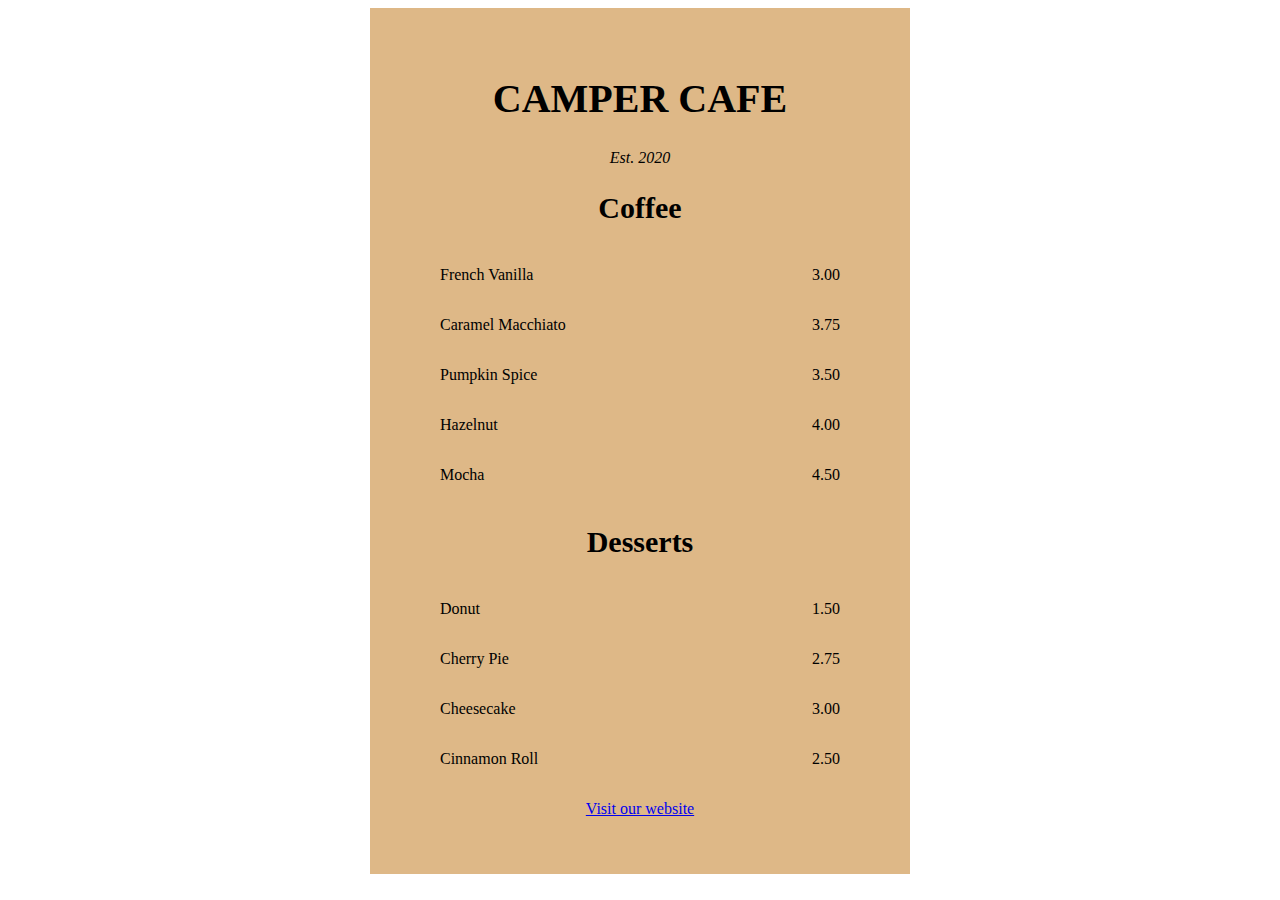
==== html/cafe_menu/index.html @ ebddd256 "Added a link to visit our website on the footer element." ====
<!DOCTYPE html>
<html lang="en">

<head>
    <title>Cafe Menu</title>
    <meta charset="utf-8">
    <link rel="stylesheet" type="text/css" href="styles.css"
    <meta name="viewport" content="width=device-width, initial-scale=1.0" />
</head>

<body>
    <div class="menu">
      <!DOCTYPE html>
      <html lang="en">
        <head>
          <meta charset="utf-8" />
          <meta name="viewport" content="width=device-width, initial-scale=1.0" />
          <title>Cafe Menu</title>
          <link href="styles.css" rel="stylesheet"/>
        </head>
        <body>
          <div class="menu">
            <main>
              <h1>CAMPER CAFE</h1>
              <p class="established">Est. 2020</p>
              <section>
                <h2>Coffee</h2>
                <article class="item">
                  <p class="flavor">French Vanilla</p><p class="price">3.00</p>
                </article>
                <article class="item">
                  <p class="flavor">Caramel Macchiato</p><p class="price">3.75</p>
                </article>
                <article class="item">
                  <p class="flavor">Pumpkin Spice</p><p class="price">3.50</p>
                </article>
                <article class="item">
                  <p class="flavor">Hazelnut</p><p class="price">4.00</p>
                </article>
                <article class="item">
                  <p class="flavor">Mocha</p><p class="price">4.50</p>
                </article>
              </section>
              <section>
                <h2>Desserts</h2>
                <article class="item">
                  <p class="dessert">Donut</p><p class="price">1.50</p>
                </article>
                <article class="item">
                  <p class="dessert">Cherry Pie</p><p class="price">2.75</p>
                </article>
                <article class="item">
                  <p class="dessert">Cheesecake</p><p class="price">3.00</p>
                </article>
                <article class="item">
                  <p class="dessert">Cinnamon Roll</p><p class="price">2.50</p>
                </article>
              </section>
            </main>
      
      <footer>
        <p>
          <a href="https://www.freecodecamp.org" target="_blank">Visit our website</a> 
        </p>
      </footer>
          </div>
        </body>
      </html>
---- html/cafe_menu/styles.css ----
body {
   background-image: url(https://cdn.freecodecamp.org/curriculum/css-cafe/beans.jpg);
   font-family: sans serif;
}

.established {
    font-style:italic;
}

h1 {
    font-size: 40px;
}
h2 {
    font-size: 30px;
}

h1, h2, p {
    text-align: center;
}

h1, h2 {
    font-family: impact, serif;
}

.menu {
    width:80%;
    background-color: burlywood;
    margin-left:auto;
    margin-right: auto;
    padding: 20px;
    max-width: 500px;
}

.flavor, .dessert {
    text-align: left;
    width: 75%;
}

.price {
    text-align: right;
    width: 25%;
}

.item p {
    display: inline-block;
}
---- html/cafe_menu/styles.css ----
body {
   background-image: url(https://cdn.freecodecamp.org/curriculum/css-cafe/beans.jpg);
   font-family: sans serif;
}

.established {
    font-style:italic;
}

h1 {
    font-size: 40px;
}
h2 {
    font-size: 30px;
}

h1, h2, p {
    text-align: center;
}

h1, h2 {
    font-family: impact, serif;
}

.menu {
    width:80%;
    background-color: burlywood;
    margin-left:auto;
    margin-right: auto;
    padding: 20px;
    max-width: 500px;
}

.flavor, .dessert {
    text-align: left;
    width: 75%;
}

.price {
    text-align: right;
    width: 25%;
}

.item p {
    display: inline-block;
}
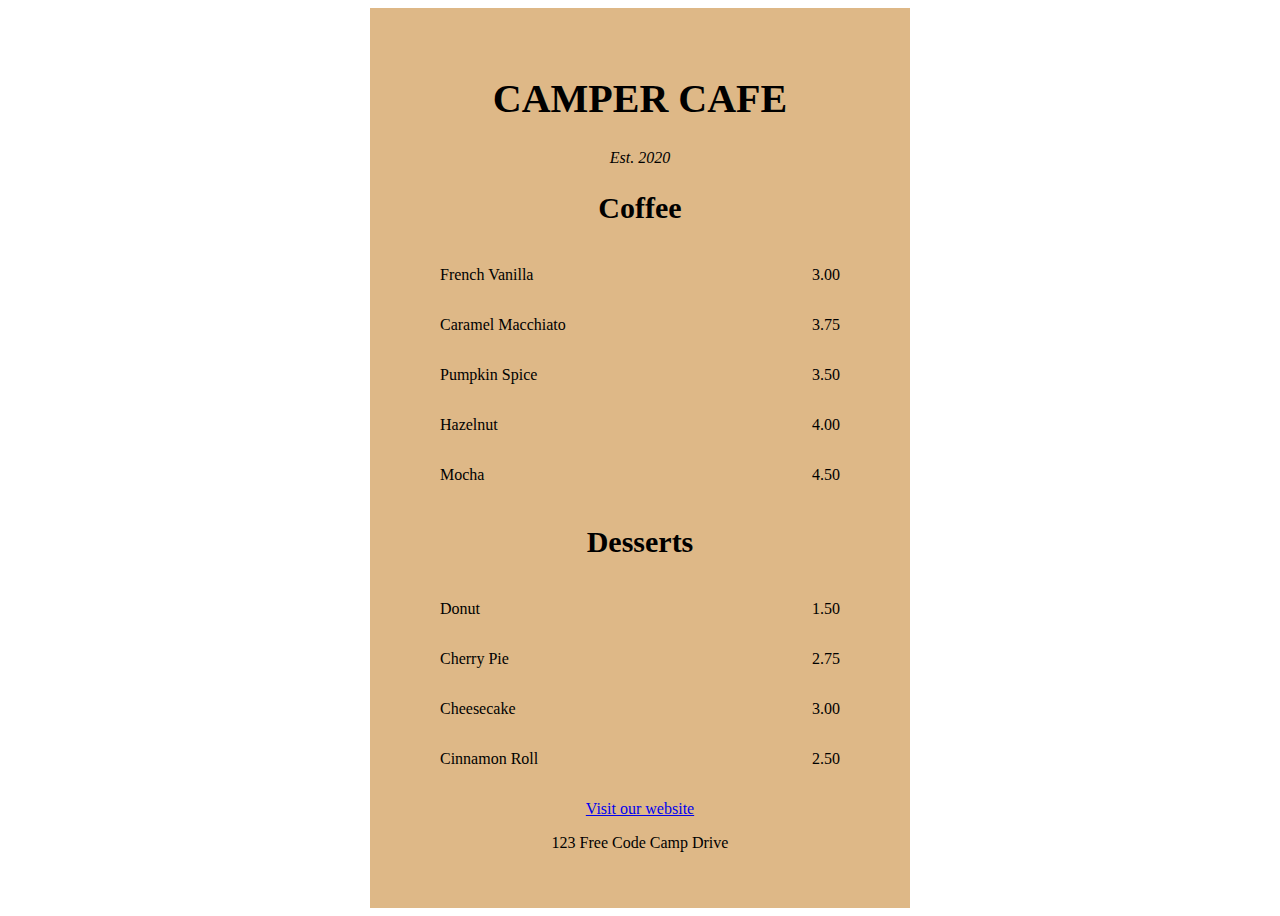
==== commit 25246caa: "Added an address on the footer element." ====
--- a/html/cafe_menu/index.html
+++ b/html/cafe_menu/index.html
@@ -62,6 +62,9 @@
         <p>
           <a href="https://www.freecodecamp.org" target="_blank">Visit our website</a> 
         </p>
+        <p>
+          123 Free Code Camp Drive
+        </p>
       </footer>
           </div>
         </body>
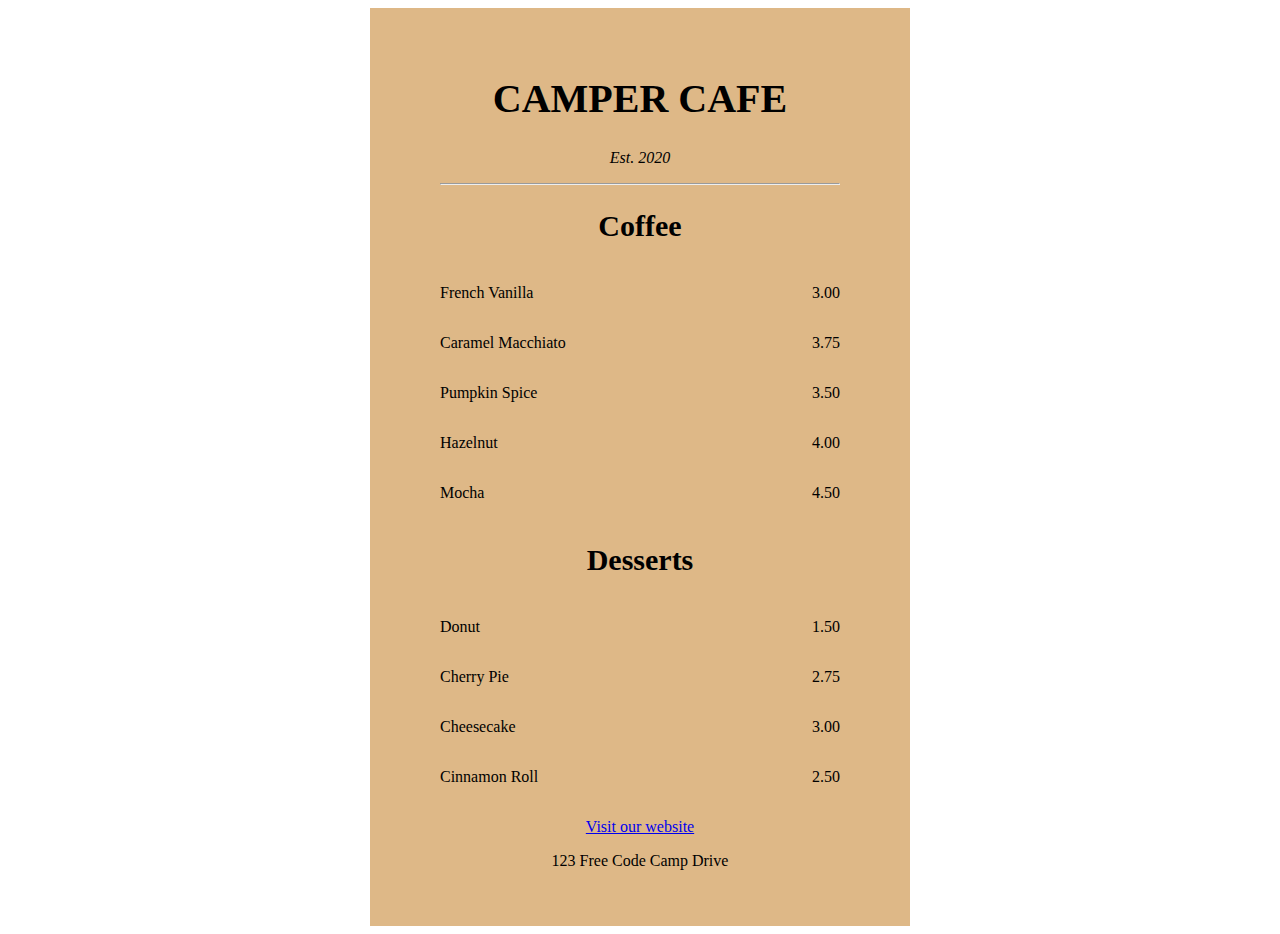
==== commit 98cd8052: "Added an hr element inbetween coffee and established." ====
--- a/html/cafe_menu/index.html
+++ b/html/cafe_menu/index.html
@@ -23,6 +23,9 @@
             <main>
               <h1>CAMPER CAFE</h1>
               <p class="established">Est. 2020</p>
+
+              <hr />
+              
               <section>
                 <h2>Coffee</h2>
                 <article class="item">
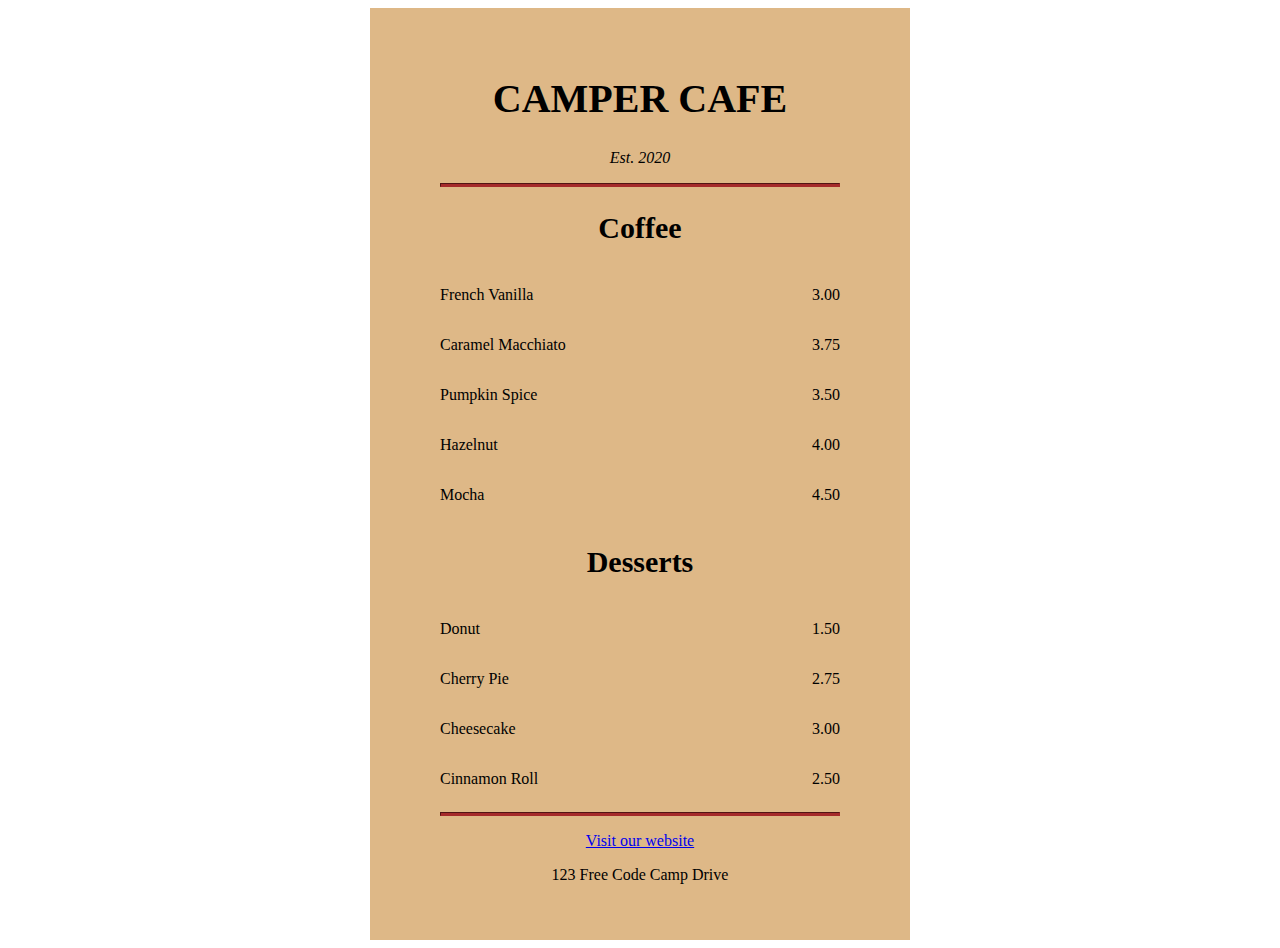
==== commit 4b73b452: "Added another hr and inserted it inbetween footer and main." ====
--- a/html/cafe_menu/index.html
+++ b/html/cafe_menu/index.html
@@ -61,6 +61,8 @@
               </section>
             </main>
       
+      <hr />
+      
       <footer>
         <p>
           <a href="https://www.freecodecamp.org" target="_blank">Visit our website</a> 
--- a/html/cafe_menu/styles.css
+++ b/html/cafe_menu/styles.css
@@ -31,6 +31,12 @@
     max-width: 500px;
 }
 
+hr {
+    height:2px;
+    background-color: brown;
+    border-color: brown;
+    }
+
 .flavor, .dessert {
     text-align: left;
     width: 75%;
--- a/html/cafe_menu/styles.css
+++ b/html/cafe_menu/styles.css
@@ -31,6 +31,12 @@
     max-width: 500px;
 }
 
+hr {
+    height:2px;
+    background-color: brown;
+    border-color: brown;
+    }
+
 .flavor, .dessert {
     text-align: left;
     width: 75%;
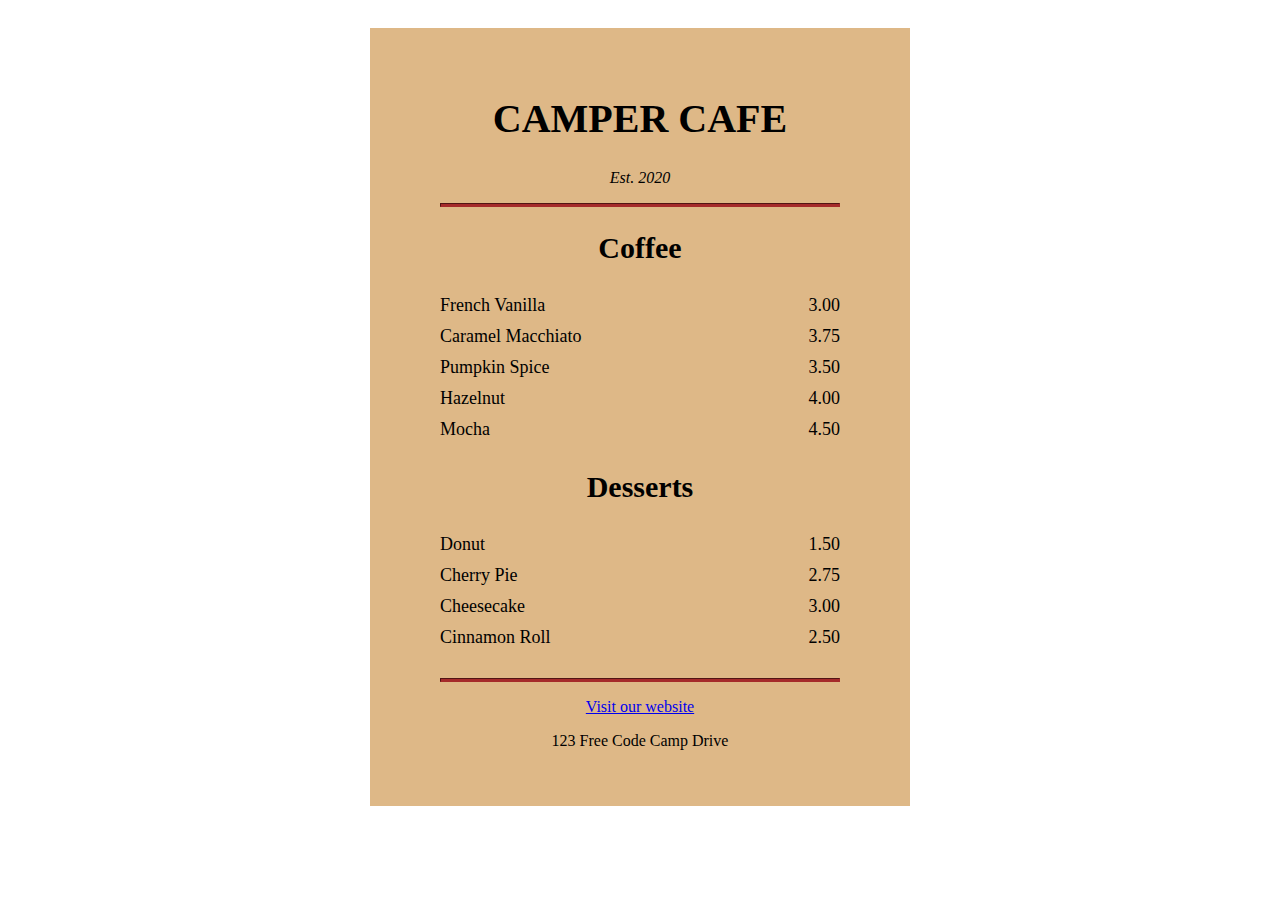
==== commit 8face935: "Implemented the bottom line rule within the bottom hr." ====
--- a/html/cafe_menu/index.html
+++ b/html/cafe_menu/index.html
@@ -61,8 +61,8 @@
               </section>
             </main>
       
-      <hr />
-      
+      <hr class="bottom-line">
+
       <footer>
         <p>
           <a href="https://www.freecodecamp.org" target="_blank">Visit our website</a> 
--- a/html/cafe_menu/styles.css
+++ b/html/cafe_menu/styles.css
@@ -1,6 +1,7 @@
 body {
    background-image: url(https://cdn.freecodecamp.org/curriculum/css-cafe/beans.jpg);
    font-family: sans serif;
+   padding: 20px;
 }
 
 .established {
@@ -49,5 +50,10 @@
 
 .item p {
     display: inline-block;
+    margin-top: 5px;
+    margin-bottom: 5px;
+    font-size: 18px;
 }
 
+.bottom-line {margin-top: 25px;}
+
--- a/html/cafe_menu/styles.css
+++ b/html/cafe_menu/styles.css
@@ -1,6 +1,7 @@
 body {
    background-image: url(https://cdn.freecodecamp.org/curriculum/css-cafe/beans.jpg);
    font-family: sans serif;
+   padding: 20px;
 }
 
 .established {
@@ -49,5 +50,10 @@
 
 .item p {
     display: inline-block;
+    margin-top: 5px;
+    margin-bottom: 5px;
+    font-size: 18px;
 }
 
+.bottom-line {margin-top: 25px;}
+
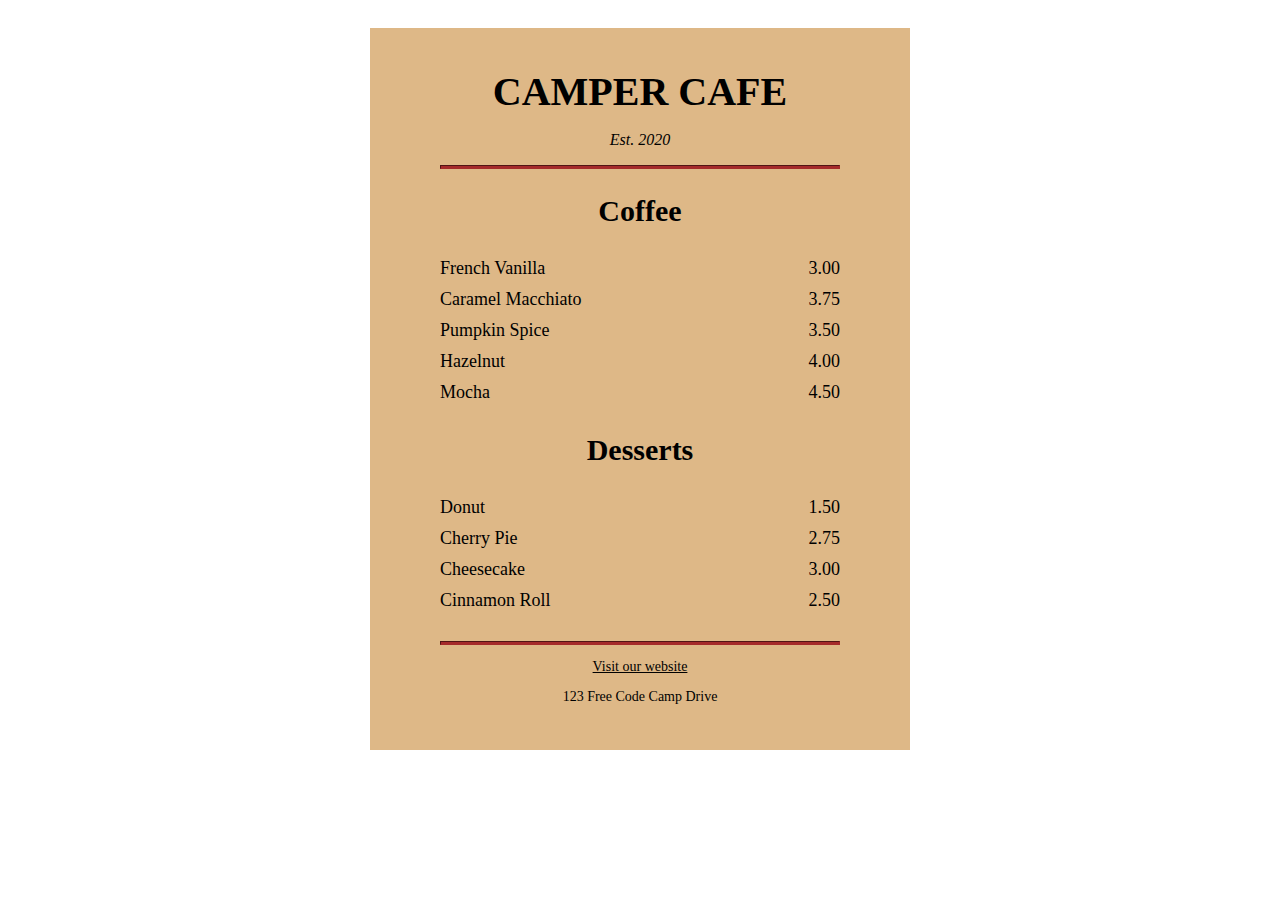
==== commit 930e3b75: "Added a class style rule for the footer address to have a smaller margin." ====
--- a/html/cafe_menu/index.html
+++ b/html/cafe_menu/index.html
@@ -67,7 +67,7 @@
         <p>
           <a href="https://www.freecodecamp.org" target="_blank">Visit our website</a> 
         </p>
-        <p>
+        <p class="address">
           123 Free Code Camp Drive
         </p>
       </footer>
--- a/html/cafe_menu/styles.css
+++ b/html/cafe_menu/styles.css
@@ -10,7 +10,10 @@
 
 h1 {
     font-size: 40px;
+    margin-top: 0px;
+    margin-bottom: 15px;
 }
+
 h2 {
     font-size: 30px;
 }
@@ -57,3 +60,27 @@
 
 .bottom-line {margin-top: 25px;}
 
+/*FOOTER*/
+footer {
+    font-size: 14px;
+}
+
+.address {
+    margin-bottom: 5px;
+}
+
+a {
+    color: black;
+}
+
+a:visited {
+    color: black;
+  }
+
+a:hover {
+    color: brown;
+  }
+
+a:active {
+    color: brown;
+  }--- a/html/cafe_menu/styles.css
+++ b/html/cafe_menu/styles.css
@@ -10,7 +10,10 @@
 
 h1 {
     font-size: 40px;
+    margin-top: 0px;
+    margin-bottom: 15px;
 }
+
 h2 {
     font-size: 30px;
 }
@@ -57,3 +60,27 @@
 
 .bottom-line {margin-top: 25px;}
 
+/*FOOTER*/
+footer {
+    font-size: 14px;
+}
+
+.address {
+    margin-bottom: 5px;
+}
+
+a {
+    color: black;
+}
+
+a:visited {
+    color: black;
+  }
+
+a:hover {
+    color: brown;
+  }
+
+a:active {
+    color: brown;
+  }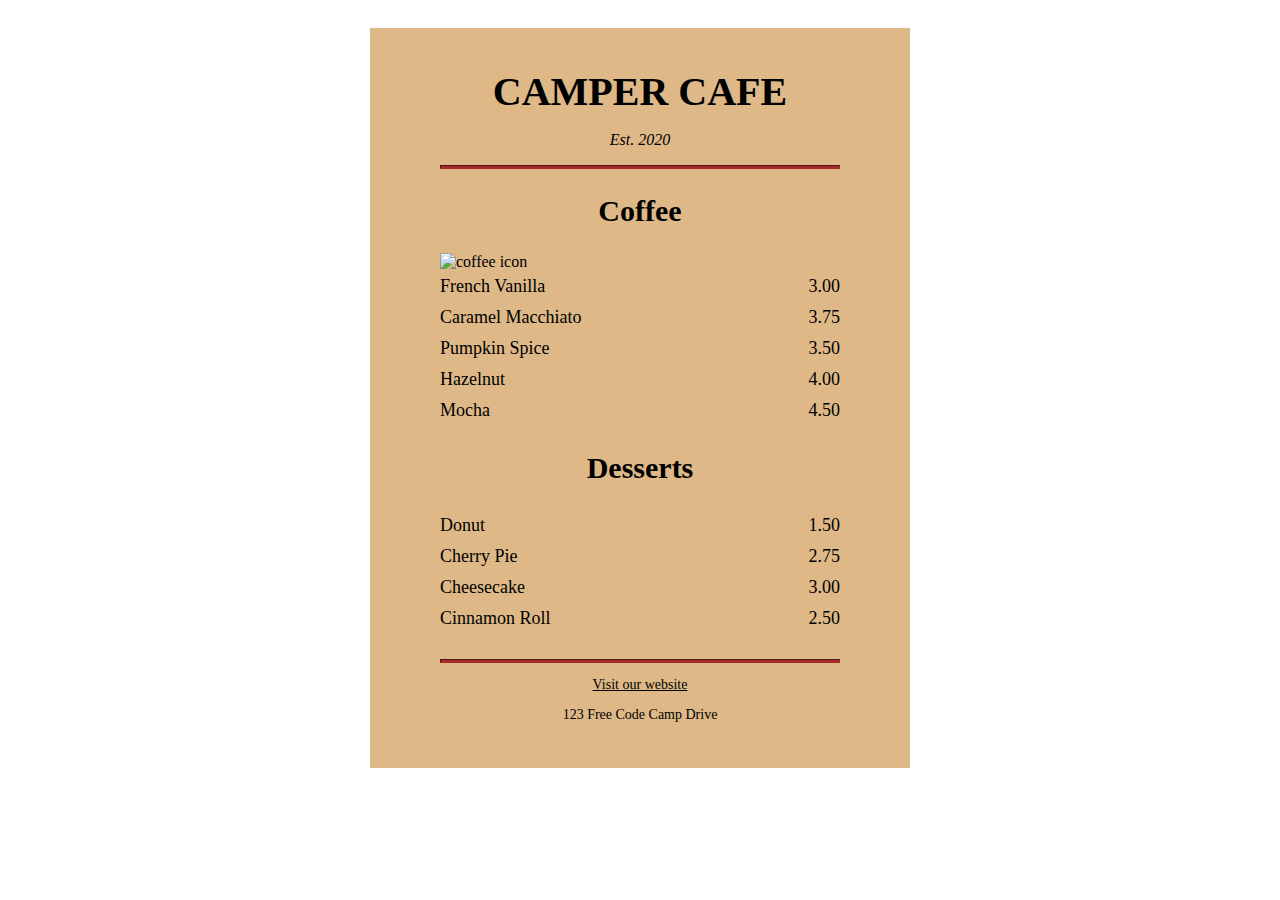
==== commit 306ec87f: "Added a coffee icon." ====
--- a/html/cafe_menu/index.html
+++ b/html/cafe_menu/index.html
@@ -28,6 +28,9 @@
               
               <section>
                 <h2>Coffee</h2>
+
+                <img src="https://cdn.freecodecamp.org/curriculum/css-cafe/coffee.jpg" alt="coffee icon">
+                
                 <article class="item">
                   <p class="flavor">French Vanilla</p><p class="price">3.00</p>
                 </article>
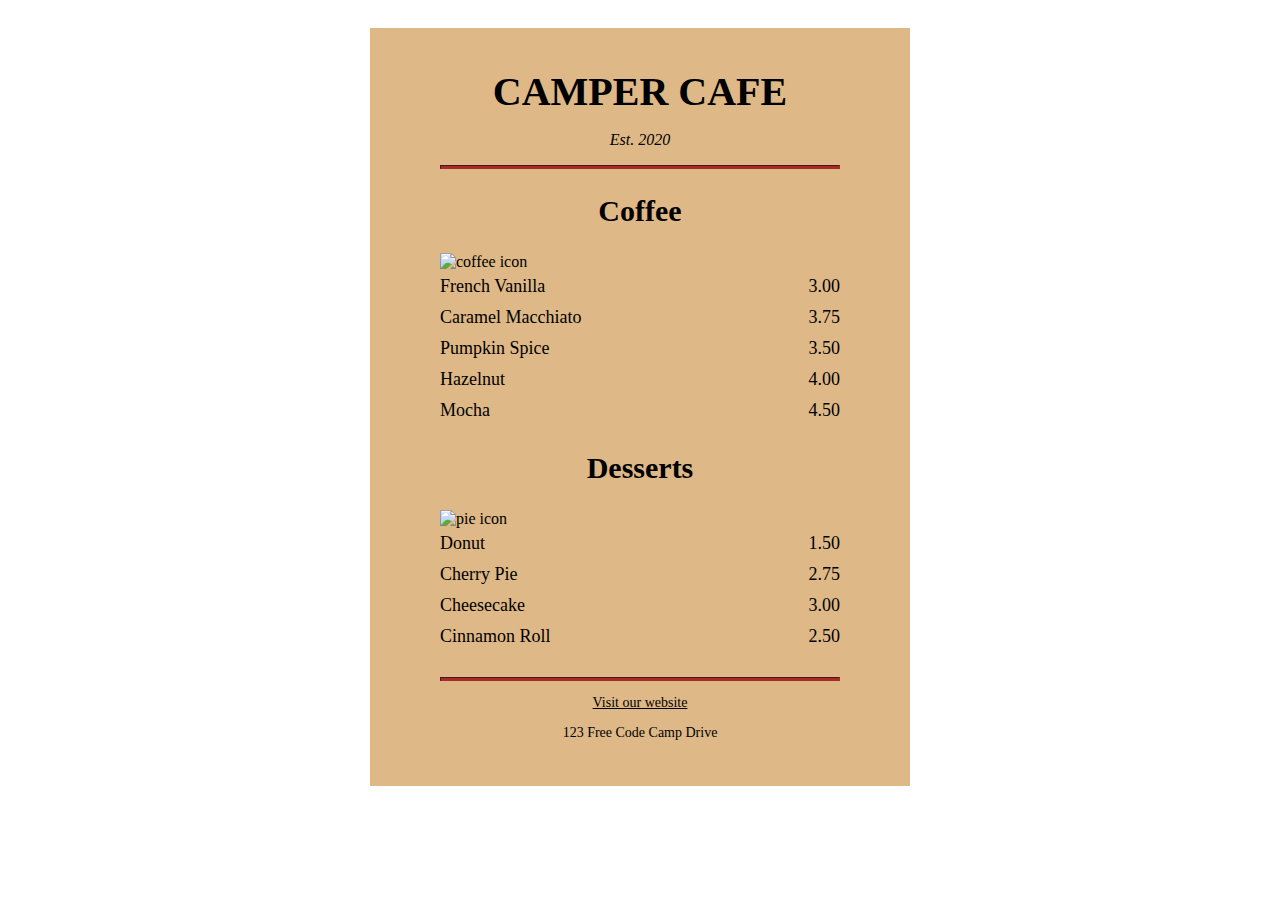
==== commit 1e5c7278: "Added a pie icon for the dessert." ====
--- a/html/cafe_menu/index.html
+++ b/html/cafe_menu/index.html
@@ -30,7 +30,7 @@
                 <h2>Coffee</h2>
 
                 <img src="https://cdn.freecodecamp.org/curriculum/css-cafe/coffee.jpg" alt="coffee icon">
-                
+
                 <article class="item">
                   <p class="flavor">French Vanilla</p><p class="price">3.00</p>
                 </article>
@@ -49,6 +49,9 @@
               </section>
               <section>
                 <h2>Desserts</h2>
+
+                <img src="https://cdn.freecodecamp.org/curriculum/css-cafe/pie.jpg" alt="pie icon">
+                
                 <article class="item">
                   <p class="dessert">Donut</p><p class="price">1.50</p>
                 </article>
--- a/html/cafe_menu/styles.css
+++ b/html/cafe_menu/styles.css
@@ -4,6 +4,12 @@
    padding: 20px;
 }
 
+img {
+    display: block;
+    margin-left: auto;
+    margin-right: auto;
+  }
+  
 .established {
     font-style:italic;
 }
--- a/html/cafe_menu/styles.css
+++ b/html/cafe_menu/styles.css
@@ -4,6 +4,12 @@
    padding: 20px;
 }
 
+img {
+    display: block;
+    margin-left: auto;
+    margin-right: auto;
+  }
+  
 .established {
     font-style:italic;
 }
